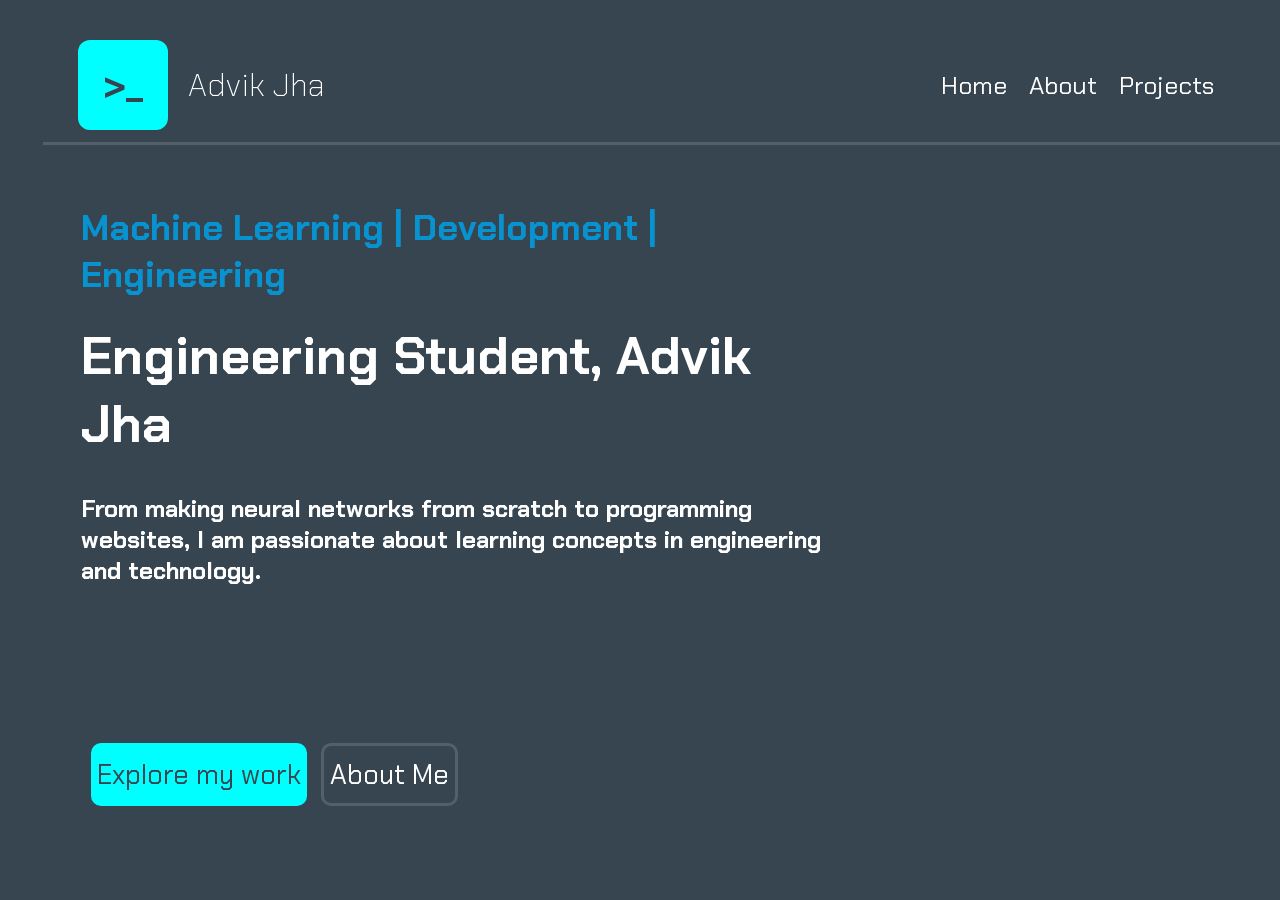
==== index.html @ 762e0a05 "Add files via upload" ====
<!DOCTYPE html>

<link rel="preconnect" href="https://fonts.googleapis.com">
<link rel="preconnect" href="https://fonts.gstatic.com" crossorigin>
<link href="https://fonts.googleapis.com/css2?family=Chakra+Petch:wght@400;500;600;700&display=swap" rel="stylesheet">

<html lang="en">
<head>
    <meta charset="UTF-8">
    <meta name="viewport" content="width=device-width, initial-scale=1.0">
    <title id="title">Advik Jha</title>
    <link rel="stylesheet" href="styles.css">
</head>

<body>
    <div id="header">
        <div id="headerNameTag">
            <div id="headerLogo">
                <h2 id="headerLogoText">>_</h2>
            </div>
            <h1 id="headerName">Advik Jha</h1>
        </div>
        <div id="headerNavigationBar">
            <button id="headerNavBarHomeButton" class="NavButton HeaderNavButton" onclick="goToPage('Home')">Home</button>
            <button id="headerNavBarAboutButton" class="NavButton HeaderNavButton" onclick="goToPage('About')">About</button>
            <button id="headerNavBarProjectsButton" class="NavButton HeaderNavButton" onclick="goToPage('Projects')">Projects</button>
        </div>
        <div id="headerNavigationButtonPhone" onclick="openMenuSidebar()">☰</div>
    </div>
    <div id="content">
        <div id="HomePage">
            <div id="HomePageTextHalf">
                <h1 id="HomePageLabel">Machine Learning | Development | Engineering</h1>
                <h1 id="HomePageName">Engineering Student, Advik Jha</h1>
                <h2 id="HomePageParagraph">From making neural networks from scratch to programming websites, I am passionate about learning concepts in engineering and technology.</h2>
                <button id="HomePageToProjectButton" onclick="goToPage('Projects')">Explore my work</button>
                <button id="HomePageToAboutButton" onclick='goToPage("About")'>About Me</button>
            </div>
            <div id="HomePageBlankHalf"></div>
        </div>

        <div id="AboutPage">
            <h1 id="AboutMeHeader" class="AboutHeader">About Me</h2>
            <p id="AboutMeText" class="AboutParagraph">I'm Advik Jha, a high school engineering student. I'm interested in computer science, artificial intelligence, and development. I enjoy making projects that help me learn more about technology.</p>
            <h1 id="TechnicalInterestsHeader" class="AboutHeader">Technical Interests</h1>
            <ul id="TechnicalInterestsList">
                <li><b>Machine Learning:</b> I enjoy learning about neural networks, back propagation, gradient descent, and the math for Machine Learning. I hope to eventually be able to program and train my own Large Language Model from scratch.</li>
                <li><b>Web Development:</b> I have developed several websites in HTML, CSS, and JavaScript, including this one. I am currently taking classes at my local community college to improve my skills in web development.</li>
                <li><b>Robotics:</b> I enjoy working with circuits and making actuators do what I design them to with my code.</li>
                <li><b>3D Design:</b> I have experience with Fusion360 and Inventor for 3D designing. For most of my circuit enclosures I use Fusion to design precise pieces to print.</li>
            </ul>
            <h1 id="TechnicalBackgroundHeader" class="AboutHeader">Technical Experience</h1>
            <ul id="TechnicalBackgroundList">
                <li><b>Programming:</b> I have been coding since I was just 7 years old. In that time, I have learned HTML, CSS, JavaScript, Luau, Python, C++, and C.</li>
                <li><b>Web Development:</b> I programmed my first website in 2025 for a STEM based nonprofit near me. Still today, I am learning more about web development through community college.</li>
                <li><b>Hardware:</b> At my high school, I am taking a class for electricity and circuits. Along side that, I'm doing simple projects on my own with arduinos and other microcontrollers.</li>
                <li><b>Math:</b> at my high school, I am taking AP Calculus BC along with 0.7% of sophomores in my school. Additionally, I am teaching myself other higher level math courses using online resources like Khan Academy.</li>
            </ul>
            <h1 id="OutsideEngineeringHeader" class="AboutHeader">Outside Engineering</h1>
            <p id="OutsideEngineeringParagraph" class="AboutParagraph">Other than engineering, I am also the CFO and web developer for EpiSTEM Learning. We are a STEM education nonprofit based in Kern County. Every week we go into elementary schools and teach hands on science labs to students. We believe it is important to do this to make sure the next generation has the same passion for STEM we have.</p>
            <h1 id="CurrentlyLearningHeader" class="AboutHeader">Learning Now: </h1>
            <ul id="CurrentlyLearningList">
                <li>AP Calculus BC (MATH B6A & MATH B6B)</li>
                <li>Digital Electronics (ELET B1A)</li>
                <li>JavaScript for Web Development (COMP B43)</li>
                <li>Programming Concepts and Methodology (COMP B11)</li>
                <li>Computer Science (Harvard CS50x)</li>
                <li>Elementary Linear Algebra (Self Studying)</li>
                <li>Neural Networks and Language Models (Self Studying)</li>
            </ul>
            <div id="aboutPageLinks">
                <button id="epistemLink" class="aboutPageButton" onclick="openLink('https:/\/epistemlearning.org')">EpiSTEM Learning</button>
                <button id="generalGithubLink" class="aboutPageButton" onclick="openLink('https:/\/github.com/AdvikJha')">My GitHub Repositories</button>
                <button id="emailLink" class="aboutPageButton" onclick="openLink('mailto:advikj84@gmail.com')" title="advikj84@gmail.com">My Email</button>
            </div>
        </div>

        <div id="ProjectsPage">
            <div id="EpistemProject" class="Project">
                <div id="EpistemText" class="ProjectText">
                    <h2 id="EpistemName" class="ProjectName">EpiSTEM Learning</h2>
                    <h4 id="EpistemCaption" class="ProjectCaption">This is the website for EpiSTEM Learning, a Kern County based STEM Education nonprofit</h4>
                    <div id="tags" class="tags">
                        <h4 id="EpistemTag1" class="tag">Web Development</h4>
                        <h4 id="EpistemTag2" class="tag">HTML</h4>
                        <h4 id="EpistemTag3" class="tag">CSS</h4>
                        <h4 id="EpistemTag4" class="tag">JavaScript</h4>
                    </div>
                </div>
                <button id="EpistemSeeDetails" class="SeeDetails" onclick="openPopUp(Epistem)">See More Details</button>
            </div>
            
            <div id="XOR" class="Project">
                <div id="XORText" class="ProjectText">
                    <h2 id="XORName" class="ProjectName">XOR Neural Network</h2>
                    <h4 id="XORCaption" class="ProjectCaption">This is a simple 9 parameter neural network for the logic gate XOR.</h4>
                    <div id="tags" class="tags">
                        <h4 id="XORTag1" class="tag">Machine Learning</h4>
                        <h4 id="XORTag2" class="tag">Neural Networks</h4>
                        <h4 id="XORTag3" class="tag">Python</h4>
                    </div>
                </div>
                <button id="XORSeeDetails" class="SeeDetails" onclick="openPopUp(XOR)">See More Details</button>
            </div>
            
            <div id="Neuron" class="Project">
                <div id="NeuronText" class="ProjectText">
                    <h2 id="NeuronName" class="ProjectName">Linear Regression AI Neuron</h2>
                    <h4 id="NeuronCaption" class="ProjectCaption">This is a 2 parameter AI Neuron that is designed to complete linear regression given two points.</h4>
                    <div id="tags" class="tags">
                        <h4 id="NeuronTag1" class="tag">Machine Learning</h4>
                        <h4 id="NeuronTag2" class="tag">Neural Networks</h4>
                        <h4 id="NeuronTag3" class="tag">Python</h4>
                    </div>
                </div>
                <button id="NeuronSeeDetails" class="SeeDetails" onclick="openPopUp(Neuron)">See More Details</button>
            </div>
            
            <div id="Portfolio" class="Project">
                <div id="PortfolioText" class="ProjectText">
                    <h2 id="PortfolioName" class="ProjectName">Portfolio Website</h2>
                    <h4 id="PortfolioCaption" class="ProjectCaption">This is the website you're on right now, made to showcase myself and my work.</h4>
                    <div id="tags" class="tags">
                        <h4 id="PortfolioTag1" class="tag">Web Development</h4>
                        <h4 id="PortfolioTag2" class="tag">HTML</h4>
                        <h4 id="PortfolioTag3" class="tag">CSS</h4>
                        <h4 id="PortfolioTag4" class="tag">JavaScript</h4>
                    </div>
                </div>
                <button id="PortfolioSeeDetails" class="SeeDetails" onclick="openPopUp(Portfolio)">See More Details</button>
            </div>
            
            <div id="Bit" class="Project">
                <div id="BitText" class="ProjectText">
                    <h2 id="BitName" class="ProjectName">Bit Desk Buddy</h2>
                    <h4 id="BitCaption" class="ProjectCaption">Bit is a small companion to have by your side as you work, to help brighten up your workspace</h4>
                    <div id="tags" class="tags">
                        <h4 id="BitTag1" class="tag">Arduino</h4>
                        <h4 id="BitTag2" class="tag">C++</h4>
                    </div>
                </div>
                <button id="BitSeeDetails" class="SeeDetails" onclick="openPopUp(Bit)">See More Details</button>
            </div>

            <div id="Driving" class="Project">
                <div id="DrivingText" class="ProjectText">
                    <h2 id="DrivingName" class="ProjectName">Driving Arcade Simulator</h2>
                    <h4 id="DrivingCaption" class="ProjectCaption">This is an arcade style driving simulator that you can connect to your computer to control a car in any video game using a steering wheel and pedals for a brake and an accelerator.</h4>
                    <div id="tags" class="tags">
                        <h4 id="DrivingTag1" class="tag">Arduino</h4>
                        <h4 id="DrivingTag2" class="tag">C++</h4>
                    </div>
                </div>
                <button id="DrivingSeeDetails" class="SeeDetails" onclick="openPopUp(Driving)">See More Details</button>
            </div>
        </div>
    </div>
    <div id="PopUpProject">
        <h1 id="PopUpProjectTitle">EpiSTEM Learning</h1>
        <div id="PopUpTags">
          <h4 id="PopUpTag1" class="PopUpTag"></h4>  
          <h4 id="PopUpTag2" class="PopUpTag"></h4>  
          <h4 id="PopUpTag3" class="PopUpTag"></h4>  
          <h4 id="PopUpTag4" class="PopUpTag"></h4>  
          <h4 id="PopUpTag5" class="PopUpTag"></h4>  
        </div>
        <h2 id="PopUpDescriptionLabel">Description</h2>
        <p id="PopUpDescription"></p>
        <h2 id="PopUpPurposeLabel">Purpose</h2>
        <p id="PopUpPurpose"></p>
        <h2 id="PopUpP3Label"></h2>
        <p id="PopUpP3"></p>
        <h2 id="PopUpP4Label"></h2>
        <p id="PopUpP4"></p>
        <h2 id="PopUpP5Label"></h2>
        <p id="PopUpP5"></p>
        <button id="LinkToGithubButton" onclick="openGithubLink()">See the GitHub Repository</button>
        <button id="PopUpX" onclick="closePopUp()">X</button>
    </div>
    <div id="sidebar">
        <button id="headerNavBarHomeButton" class="NavButton HeaderNavButton" onclick="goToPage('Home')">Home</button>
        <button id="headerNavBarAboutButton" class="NavButton HeaderNavButton" onclick="goToPage('About')">About</button>
        <button id="headerNavBarProjectsButton" class="NavButton HeaderNavButton" onclick="goToPage('Projects')">Projects</button>
    </div>
    <script src="script.js"></script>
</body>
</html>
---- styles.css ----
body{
    background-color: #36454F;
    width: 100vw;
    overflow-x: hidden;
    overflow-y: scroll;
    margin: 10px;
    font-family: 'Chakra Petch', 'sans-serif';
    display: flex;
    flex-direction: column;
    justify-content: center;
    align-items: baseline;
    padding: 10px;
}

button{
    font-family: 'Chakra Petch', 'sans-serif';
}

button:hover{
    opacity: 0.7;
}

button:active{
    opacity: 0.4;
}

#header{
    width: 99vw;
    height: 12.5vh;
    position: relative;
    top: 0;
    left: 1vw;
    padding-left: 1vw;
    padding-right: 1vw;
    padding-top: 1vh;
    display: flex;
    flex-direction: row;
    align-items: center;
    justify-content: space-between;
    border-bottom: 3px #546068 solid;
}

#headerNameTag{
    position: relative;
    left: 1%;
    width: 0;
    height: 80%;
    display: flex;
    flex-direction: row;
    align-items: center;
    justify-content: left;
}

#headerLogo{
    background-color: #00FFFF;
    position: relative;
    height: 100%;
    aspect-ratio: 1/1;
    border-radius: 12px;
    margin: 10px;
    display: flex;
    flex-direction: column;
    align-items: center;
    justify-content: center;
}

#headerLogoText{
    position: relative;
    color: #36454F;
    font-size: clamp(0.5rem, 2.25rem, 90cqw);
    font-weight: 900;
    
}

#headerName{
    white-space: nowrap;
    color: white;
    margin: 10px;
    font-weight: 250;
}

#headerNavigationBar{
    margin-right: 8vw;
    display: flex;
    flex-direction: row;
    justify-self: center;
    align-items: center;
    min-width: 200px;
    gap: 10px;
}

#headerNavigationButtonPhone{
    display: none;
}

.NavButton{
    background: none;
    border: none;
    color: white;
    cursor: pointer;
    transition: opacity 0.2s ease;
}

.HeaderNavButton{
    font-size: 2.75cqh;
}

@media (max-width: 540px){
    #headerNavigationBar{
        display: none;
    }
    #headerNavigationButtonPhone{
        display: block;
        margin-right: 8vw;
        color: white;
        font-size: 6cqh;
        transition: opacity 0.2s ease;
    }
}



#content{
    position: relative;
    box-sizing: border-box;
    left: 2%;
    width: 98%;
    top: 0;
    padding: 2%;
    margin: 10px;
    display: flex;
    flex-direction: column;
}

#HomePage{
    position: relative;
    left: 0;
    top: 0;
    display: flex;
    flex-direction: row;
}

#HomePageTextHalf{
    max-width: 60vw;
    font-family: 'Chakra Petch', 'sans-serif';
    color: white;
}

#HomePageLabel{
    font-size: 4cqh;
    color: #0892D0;
}

#HomePageName{
    font-size: 3.25rem;
    margin-top: 0;
}

#HomePageToProjectButton{
    font-family: 'Chakra Petch', 'sans-serif';
    position: relative;
    top: 25%;
    background-color: #00FFFF;
    color: #36454F;
    border: none;
    border-radius: 10px;
    height: 7vh;
    font-size: 3cqh;
    margin: 10px;
}

#HomePageToAboutButton{
    font-family: 'Chakra Petch', 'sans-serif';
    position: relative;
    top: 25%;
    background-color: #36454F;
    color: white;
    border: solid 3px #546068;
    border-radius: 10px;
    height: 7vh;
    font-size: 3cqh;
}

@media (max-width: 600px){
    #content{
        left: 4%
    }
}

@media (max-width: 800px){
    #HomePage{
        flex-direction: column;
    }
    #HomePageTextHalf{
        max-width: 100vw;
    }
}

#ProjectsPage{
    width: 100%;
    display: flex;
    flex-direction: column;
}

.Project{
    display: flex;
    flex-direction: row;
    justify-content: space-between;
    align-items: center;
    width: 98%;
    color: white;
    border-bottom: solid #546068;
}

.ProjectText{
    display: flex;
    flex-direction: column;
    justify-content: left;
    align-items: baseline;
    margin-right: 25px;
}

.ProjectName{
    color: #0892D0;
    margin-bottom: 0;
    font-size: 2rem;
}

.ProjectCaption{
    font-size: 1rem;
    margin-top: 5px;
    margin-bottom: 0;
    max-width: 60vw;
}

.tags{
    display: flex;
    flex-direction: row;
    align-items: center;
    justify-content: center;
}

.tag{
    font-size: 0.9rem;
    border: solid #546068;
    border-radius: 20px;
    padding: 7.5px;
    margin-right: 20px;
}

.SeeDetails{
    font-size: 1.2rem;
    background-color: #00FFFF;
    border: none;
    border-radius: 15px;
    padding: 10px;
    margin-bottom: 10px;
}

@media (max-width: 600px){
    .Project{
        flex-direction: column;
        align-items: baseline;
    }
    .SeeDetails{
        margin-top: 20px;
    }
}

#PopUpProject{
    display: none;
    position: fixed;
    left: 50vw;
    top: 50vh;
    transform: translate(-50%, -50%);
    width: 500px;
    height: 80vh;
    background-color: #36454F;
    border: solid #546068;
    border-radius: 15px;
    overflow-y: scroll;
    padding: 15px;
    color: white;
}

#PopUpProjectTitle{
    margin-bottom: 2.5px;
    color: #0892D0;
}

#PopUpTags{
    display: flex;
    flex-direction: row;
    align-items: baseline;
    justify-content: baseline;
    margin-top: 0;
    flex-wrap: wrap;
    row-gap: 0px;
}

.PopUpTag{
    font-size: 0.9rem;
    border: solid #546068;
    border-radius: 20px;
    padding: 7.5px;
    margin-right: 20px;
    margin-bottom: 0;
}

#LinkToGithubButton{
    width: 100%;
    background-color: #00FFFF;
    border: none;
    border-radius: 25px;
    font-size: 1.25rem;
}

#PopUpX{
    position: fixed;
    right: 0;
    top: 25px;
    margin: 20px;
    border: none;
    border-radius: 4px;
    color: white;
    background-color: #546068;
    font-size: 1.25rem;
}

@media (max-width: 575px){
    #PopUpProject{
        width: 90%;
        overflow-x: hidden;
    }
}

#AboutPage{
    color: white;
    display: flex;
    flex-direction: column;
}

.AboutParagraph{
    margin-top: 0;
    font-size: 1.2rem;
    text-indent: 40px;
}

#TechnicalInterestsList{
    font-size: 1.2rem;
    margin-top: 0;
}

.AboutHeader{
    color: #0892D0;
}

li{
    margin-bottom: 5px;
}

#TechnicalBackgroundList{
    font-size: 1.2rem;
    margin-top: 0;
}

#CurrentlyLearningList{
    font-size: 1.2rem;
    margin-top: 0;
}

#aboutPageLinks{
    position: relative;
    left: 50vw;
    transform: translate(-50%, 0);
    display: flex;
    flex-direction: row;
    justify-content: center;
    align-items: center;
    gap: 25px;
    margin-top: 30px;
}

.aboutPageButton{
    background-color: #00FFFF;
    border: none;
    border-radius: 10px;
    padding: 10px;
    font-size: 1.2rem;
}

@media (max-width: 575px){
    #aboutPageLinks{
        flex-direction: column;
    }
}

#sidebar{
    display: none;
    flex-direction: column;
    position: fixed;
    width: 100vw;
    left: 0px;
    top: 18vh;
    background-color: #36454F;
}
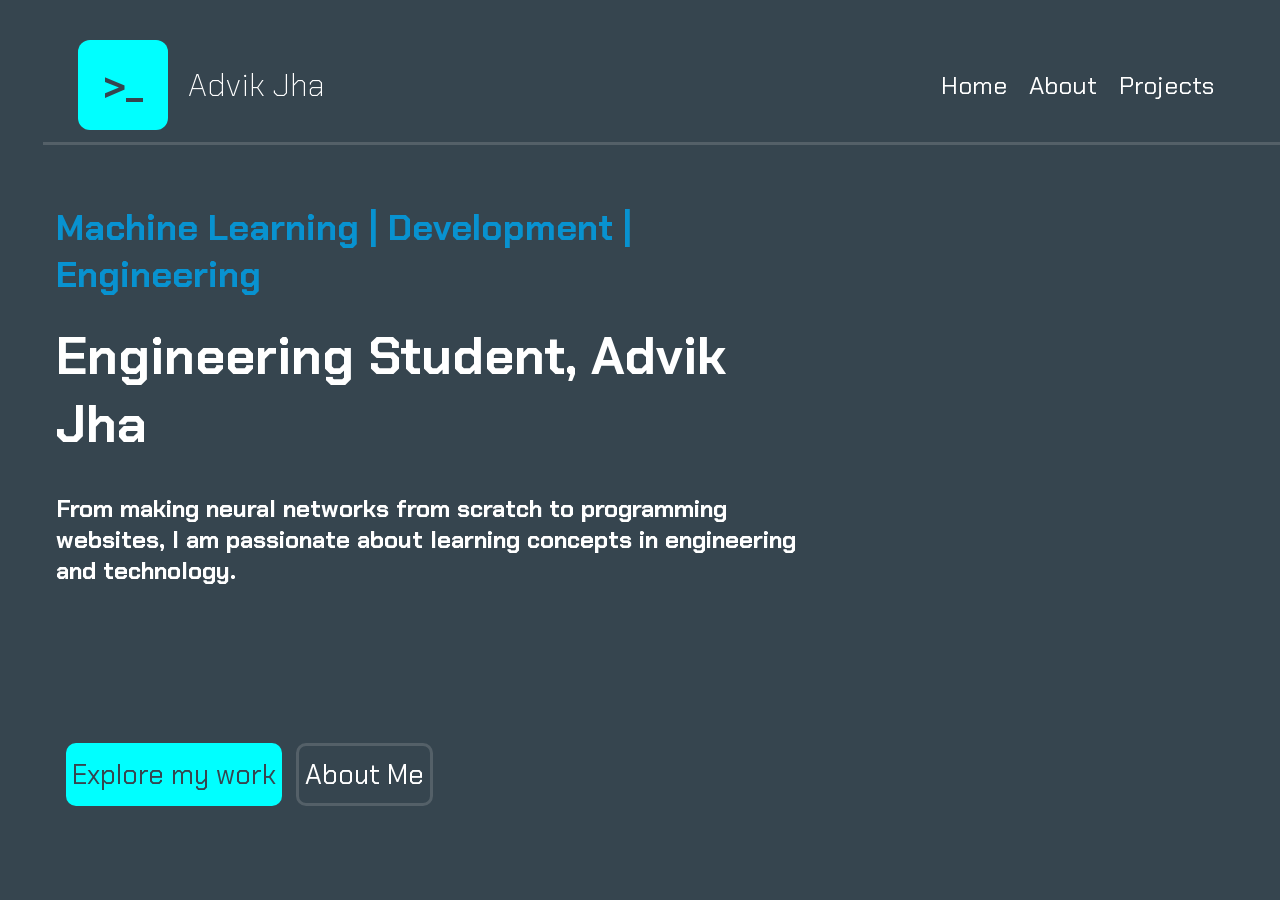
==== commit 6a5ea66d: "Fix HTML formatting and ensure proper structure" ====
--- a/index.html
+++ b/index.html
@@ -8,6 +8,8 @@
 <head>
     <meta charset="UTF-8">
     <meta name="viewport" content="width=device-width, initial-scale=1.0">
+    <meta name="description" content="Advik Jha's engineering portfolio featuring machine learning, computer science, robotics, and software development projects">
+    <meta name="author" content="Advik Jha">
     <title id="title">Advik Jha</title>
     <link rel="stylesheet" href="styles.css">
 </head>
@@ -40,7 +42,7 @@
         </div>
 
         <div id="AboutPage">
-            <h1 id="AboutMeHeader" class="AboutHeader">About Me</h2>
+            <h1 id="AboutMeHeader" class="AboutHeader">About Me</h1>
             <p id="AboutMeText" class="AboutParagraph">I'm Advik Jha, a high school engineering student. I'm interested in computer science, artificial intelligence, and development. I enjoy making projects that help me learn more about technology.</p>
             <h1 id="TechnicalInterestsHeader" class="AboutHeader">Technical Interests</h1>
             <ul id="TechnicalInterestsList">
@@ -184,4 +186,4 @@
     </div>
     <script src="script.js"></script>
 </body>
-</html>+</html>
--- a/styles.css
+++ b/styles.css
@@ -123,7 +123,7 @@
 #content{
     position: relative;
     box-sizing: border-box;
-    left: 2%;
+    left: 0;
     width: 98%;
     top: 0;
     padding: 2%;
@@ -403,4 +403,4 @@
     left: 0px;
     top: 18vh;
     background-color: #36454F;
-}+}
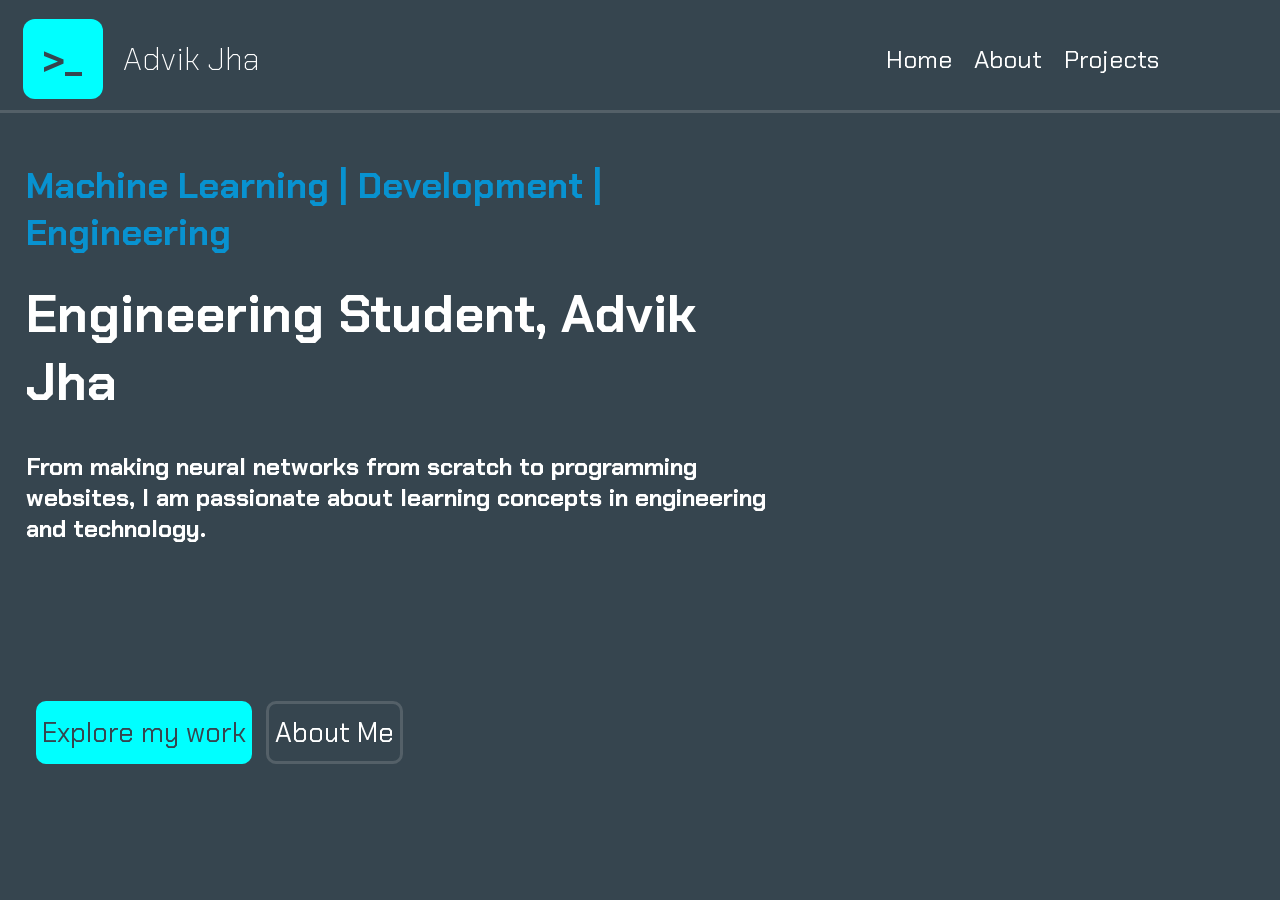
==== commit caf537ba: "Update index.html with canonical link and structure Added canonical link for SEO and improved HTML s" ====
--- a/index.html
+++ b/index.html
@@ -10,6 +10,7 @@
     <meta name="viewport" content="width=device-width, initial-scale=1.0">
     <meta name="description" content="Advik Jha's engineering portfolio featuring machine learning, computer science, robotics, and software development projects">
     <meta name="author" content="Advik Jha">
+    <link rel="canonical" href="https://advikjha.com/" />
     <title id="title">Advik Jha</title>
     <link rel="stylesheet" href="styles.css">
 </head>
--- a/styles.css
+++ b/styles.css
@@ -10,6 +10,7 @@
     justify-content: center;
     align-items: baseline;
     padding: 10px;
+    box-sizing: border-box;
 }
 
 button{
@@ -25,7 +26,7 @@
 }
 
 #header{
-    width: 99vw;
+    width: 97vw;
     height: 12.5vh;
     position: relative;
     top: 0;
@@ -42,7 +43,6 @@
 
 #headerNameTag{
     position: relative;
-    left: 1%;
     width: 0;
     height: 80%;
     display: flex;
@@ -123,8 +123,7 @@
 #content{
     position: relative;
     box-sizing: border-box;
-    left: 0;
-    width: 98%;
+    width: 100%;
     top: 0;
     padding: 2%;
     margin: 10px;
@@ -179,12 +178,6 @@
     border-radius: 10px;
     height: 7vh;
     font-size: 3cqh;
-}
-
-@media (max-width: 600px){
-    #content{
-        left: 4%
-    }
 }
 
 @media (max-width: 800px){
@@ -403,4 +396,32 @@
     left: 0px;
     top: 18vh;
     background-color: #36454F;
-}
+    box-sizing: border-box;
+}
+
+html, body {
+    width: 100%;
+    margin: 0;
+    padding: 0;
+}
+
+*, *::before, *::after {
+    box-sizing: border-box;
+}
+
+body {
+    align-items: stretch;
+    overflow-x: hidden;
+}
+
+#header {
+    width: 100%;
+    left: 0;
+    margin: 0;
+}
+
+#content {
+    width: 100%;
+    left: 0;
+    margin: 0;
+}
